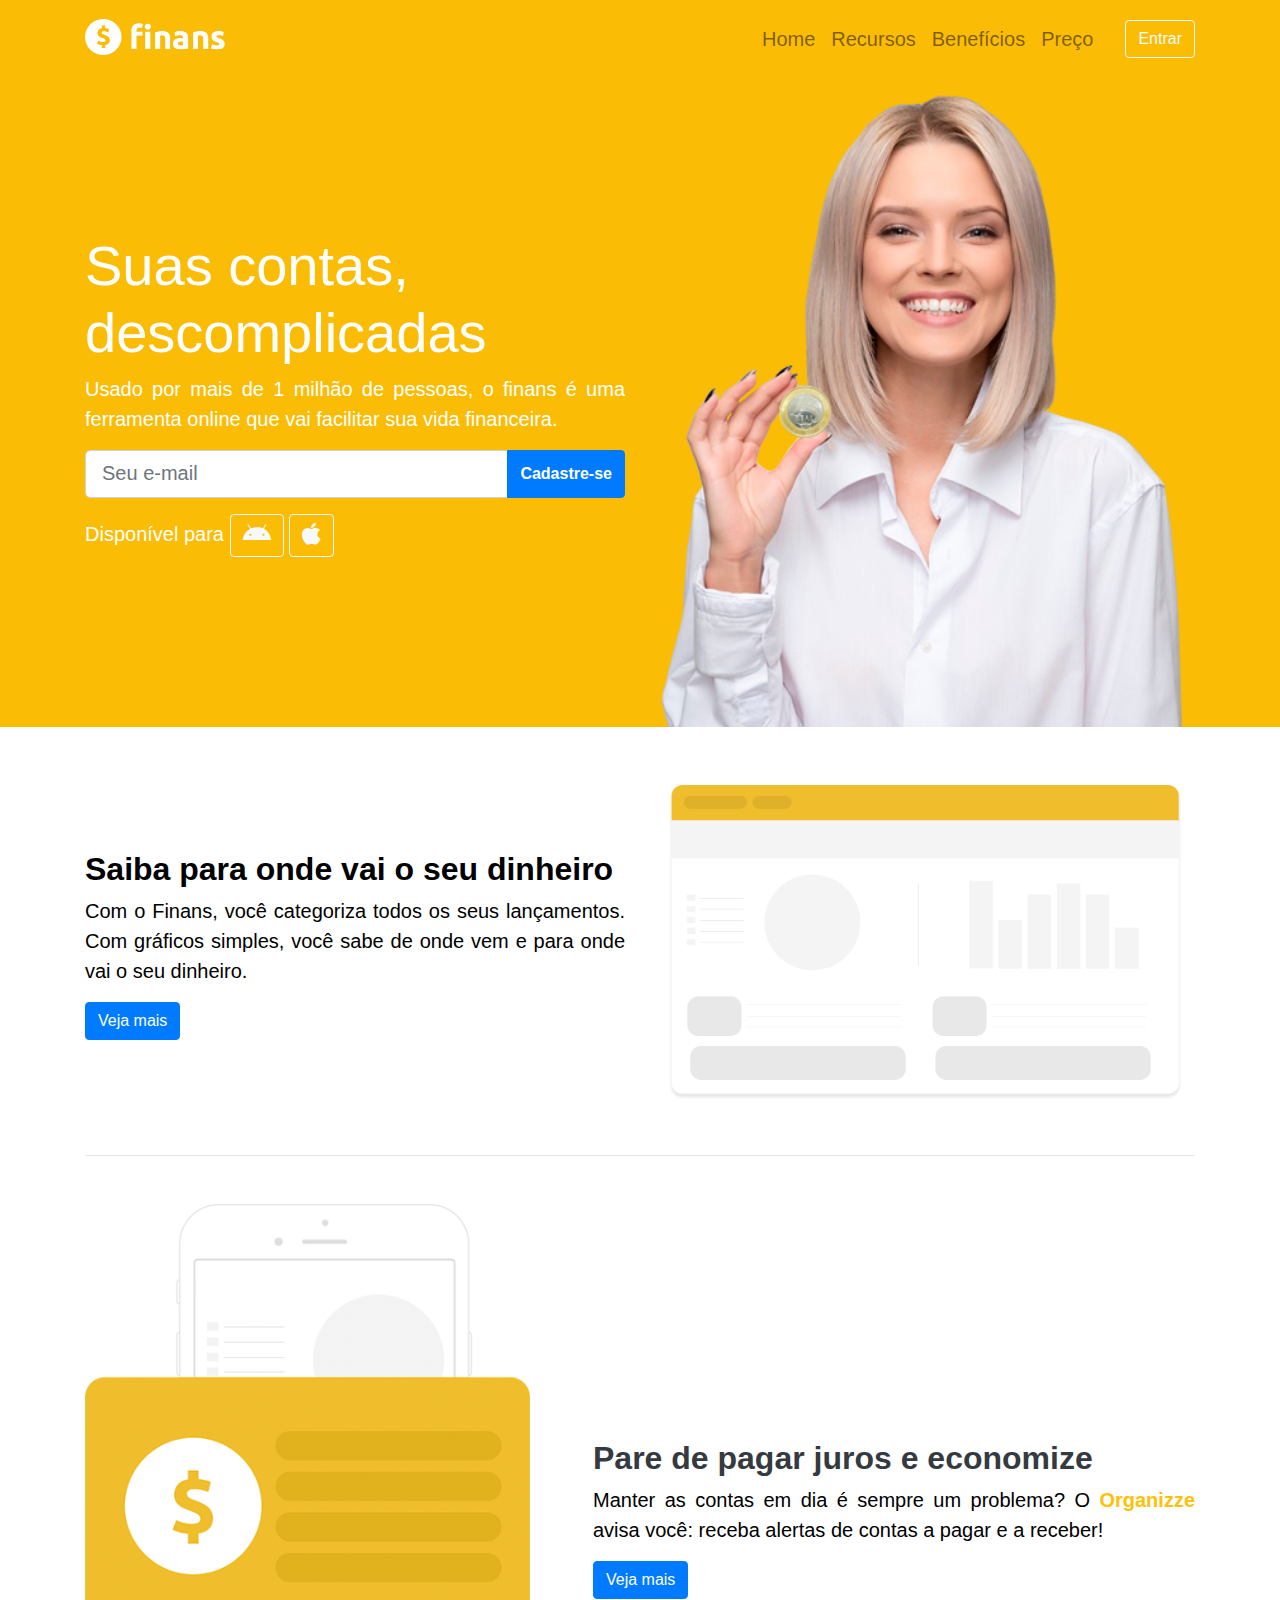
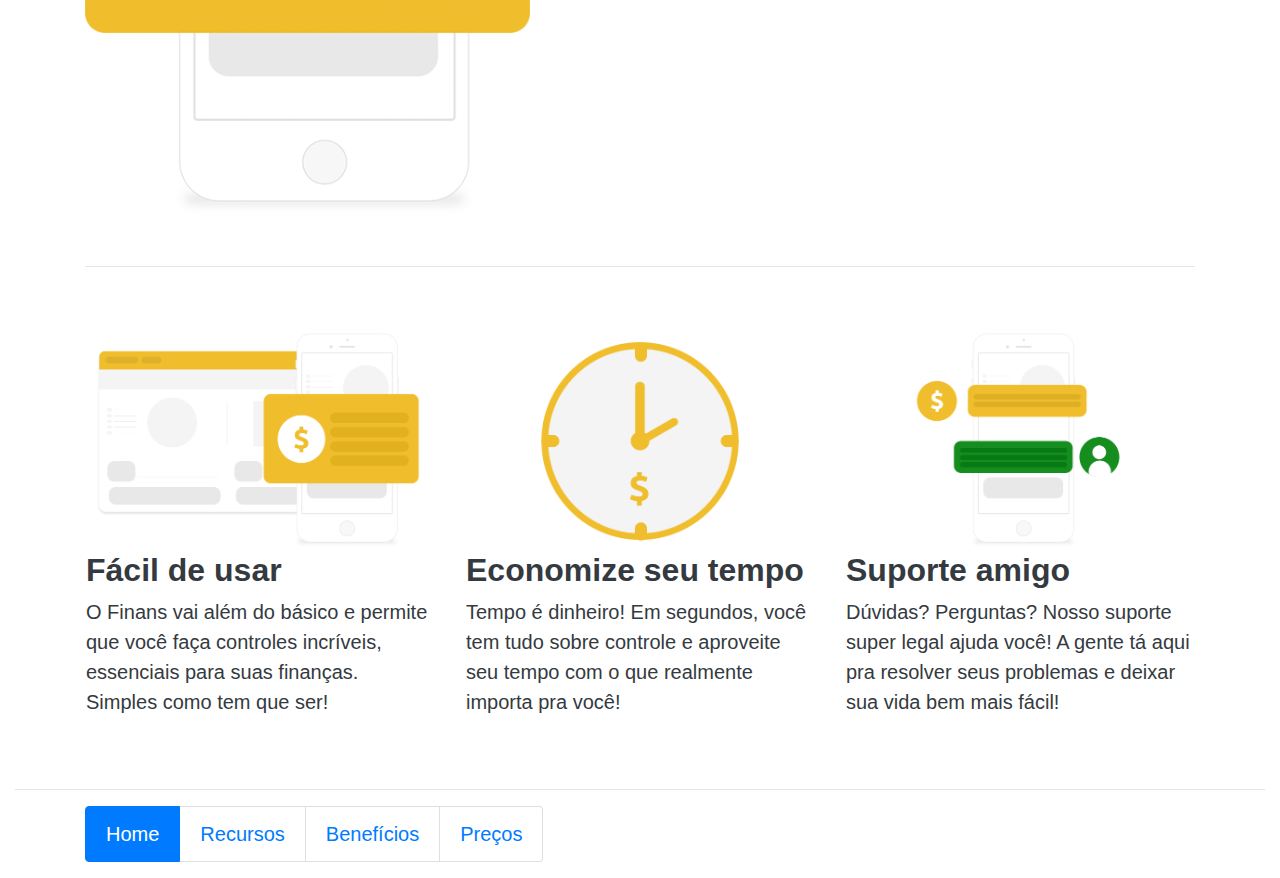
==== SextoProjeto-Bootstrap1/index.html @ 1397807d "Adição do sexto projeto, Bootstrap" ====
<!doctype html>
<html lang="pt-br">
    <head>

        <title>Finans - Economize Mais</title>

        <!-- Required meta tags -->
        <meta charset="utf-8">
        <meta name="viewport" content="width=device-width, initial-scale=1, shrink-to-fit=no">

        <!-- Bootstrap CSS -->
        <link rel="stylesheet" href="css/bootstrap.min.css">
        <link rel="stylesheet" href="fontawesome-free-5.12.1-web/css/all.min.css">
        <link rel="stylesheet" href="css/style.css">
        

      
    </head>
    
    <body>
        
        <div class="container-fluid c1">
        <nav class="navbar navbar-light navbar-expand-md">
            <div class="container pt-2  lead">
                <a href="#" class="navbar-brand" id="nav-brand">Finans</a>
                
                <button class="navbar-toggler"><span class="navbar-toggler-icon" data-toggle="collapse" data-target="#navegacao"></span></button>
                
                <div class="collapse navbar-collapse" id="navegacao">
                    <ul class="navbar-nav ml-auto">
                        <li class="nav-item">
                            <a href="#" class="nav-link">Home</a>
                        </li>
                        <li class="nav-item">
                            <a href="#" class="nav-link">Recursos</a>
                        </li>
                        <li class="nav-item">
                            <a href="#" class="nav-link">Benefícios</a>
                        </li>
                        <li class="nav-item">
                            <a href="#" class="nav-link">Preço</a>
                        </li>
                    </ul>
    
                <button class="btn btn-outline-light ml-md-4">Entrar</button>
                
                </div>    
            </div>
        </nav>
        
        <div class="container">
            <div class="row">
                <div class="col-md-6 d-flex align-items-center">
                    <div>
                    <h1 class="display-4 center">Suas contas, descomplicadas</h1>

                    <p class="lead text-justify">Usado por mais de 1 milhão de pessoas, o finans é uma ferramenta online que vai facilitar sua vida financeira.</p>


                    <form class="form-inline mb-3">
                        <div class="input-group w-100 p-0">
                            <input class="form-control form-control-lg col-md-10" type="email" placeholder="Seu e-mail" id="email">
                            <div class="input-group-append">
                                <button class="btn btn-primary font-weight-bold">Cadastre-se</button>
                            </div>
                        </div>
                    </form>

                    <span id="disponivel">
                        <h5 class="display-inline center">Disponível para
                            <button class="btn btn-outline-light"><i class="fab fa-android"></i></button>
                            <button class="btn btn-outline-light"><i class="fab fa-apple"></i></button>

                        </h5>
                    </span>
                    </div>
                </div> 

                <div class="col-md-6">
                    <img class="d-none d-md-block" src="imagens/capa-mulher.png">
                </div>

            </div>
                
            </div>

        </div>
        
        <div class="container-fluid c2 mt-5">
            <div class="container">
                <div class="row" style="">
                    <div class="col-md-6 d-flex align-items-center mb-4">
                        <div>
                            <h2 class="center font-weight-bold">Saiba para onde vai o seu dinheiro</h2>
                            <p class="text-justify lead">Com o Finans, você categoriza todos os seus lançamentos. Com gráficos simples, você sabe de onde vem e para onde vai o seu dinheiro.</p>
                            <div class="d-flex center">
                              <button class="btn btn-primary" style="text">Veja mais</button>
                            </div>
                        </div>
                    </div>
                    
                    <div class="col-md-6 d-flex align-items-center mb-4">
                        <img id="saiba" src="imagens/saiba.png">
                    </div>
                </div>
                <hr>
                
                <div class="row mt-5 mb-5 d-flex align-items-center">
                    <div class="col-md-5">
                        <img src="imagens/juros.png" alt="juros" id="juros">
                    </div>
                    <div class="col-md-7 pl-5 mt-3">
                        <h2 class="font-weight-bold text-dark center">Pare de pagar juros e economize</h2>
                        <p class="lead text-justify">Manter as contas em dia é sempre um problema? O <span class="text-warning font-weight-bold">Organizze</span> avisa você: receba alertas de contas a pagar e a receber!</p>
                        <div class="d-flex center">
                            <button class="btn btn-primary">Veja mais</button>
                        </div>
                    </div>
                </div>
                <hr>
                
                <div class="row mt-5">
                    <div class="col-md-4 p-3 text-dark mb-4 vantagens"> 
                        <img src="imagens/facil.png" alt="facil">
                        <h2 class="font-weight-bold center">Fácil de usar</h2>
                        <p class="lead">O Finans vai além do básico e permite que você faça controles incríveis, essenciais para suas finanças. Simples como tem que ser!</p>
                    </div>
                    <div class="col-md-4 p-3 text-dark mb-4 vantagens">
                        <img src="imagens/economize.png" alt="facil">
                        <h2 class="font-weight-bold center">Economize seu tempo</h2>
                        <p class="lead">Tempo é dinheiro! Em segundos, você tem tudo sobre controle e aproveite seu tempo com o que realmente importa pra você!</p>
                    </div>
                    <div class="col-md-4 p-3 text-dark mb-4 vantagens">
                        <img src="imagens/suporte.png" alt="facil">
                        <h2 class="font-weight-bold center">Suporte amigo</h2>
                        <p class="lead">Dúvidas? Perguntas? Nosso suporte super legal ajuda você! A gente tá aqui pra resolver seus problemas e deixar sua vida bem mais fácil!</p>
                    </div>
                </div>
                
            </div>
            <hr>
            <footer class="container lead pb-3">
                <ul class="list-group list-group-horizontal-md">
                    <li class="list-group-item active">
                        <a href="#">Home</a>
                    </li>
                    <li class="list-group-item">
                        <a href="#">Recursos</a>
                    </li>
                    <li class="list-group-item">
                        <a href="#">Benefícios</a>
                    </li>
                    <li class="list-group-item">
                        <a href="#">Preços</a>
                    </li>
                </ul>
            </footer>
        </div>
        

      
        <!-- Optional JavaScript -->
        <!-- jQuery first, then Popper.js, then Bootstrap JS -->
        <script src="https://code.jquery.com/jquery-3.3.1.slim.min.js" integrity="sha384-q8i/X+965DzO0rT7abK41JStQIAqVgRVzpbzo5smXKp4YfRvH+8abtTE1Pi6jizo" crossorigin="anonymous"></script>
        <script src="https://cdnjs.cloudflare.com/ajax/libs/popper.js/1.14.3/umd/popper.min.js" integrity="sha384-ZMP7rVo3mIykV+2+9J3UJ46jBk0WLaUAdn689aCwoqbBJiSnjAK/l8WvCWPIPm49" crossorigin="anonymous"></script>
        <script src="js/bootstrap.min.js"></script>
    </body>
</html>
---- SextoProjeto-Bootstrap1/css/style.css ----
body {
    font-family: "Helvetica";
    color: white;
    
}

#nav-brand {
    background: url(../imagens/logo.png) no-repeat;
    width: 140px;
    background-size: 140px;
    text-indent: -3000px;
}

.c1 {
    background: #FABC04;
}

.c2 {
    color: black;
}

.fab {
    font-size: 25px;
}

img {
    width: inherit;
}

footer .active a {
    color: white;
}


@media (max-width: 768px) {
    
    .center {
        text-align: center;
        justify-content: center;
    }
    
    .vantagens {
    background-color: rgb(151, 159, 164,0.15);
    border-radius: 30px;
}
}
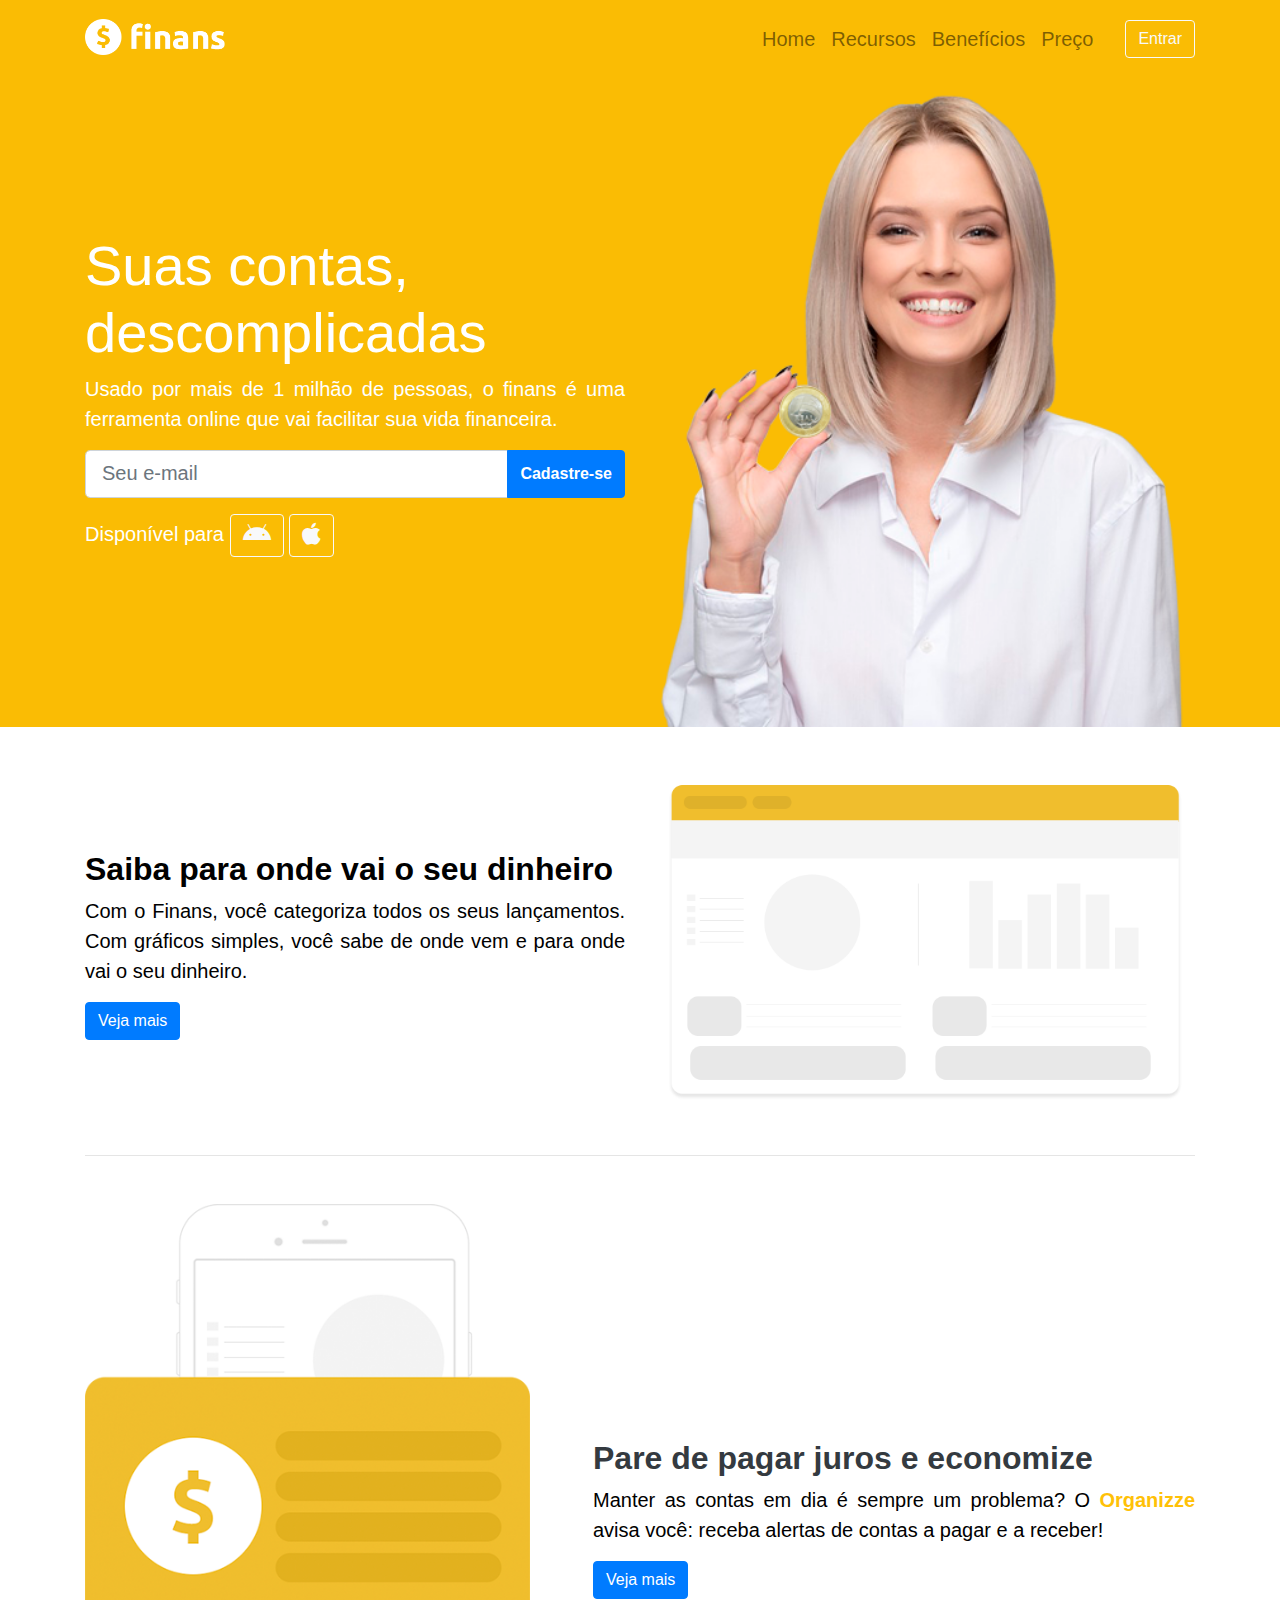
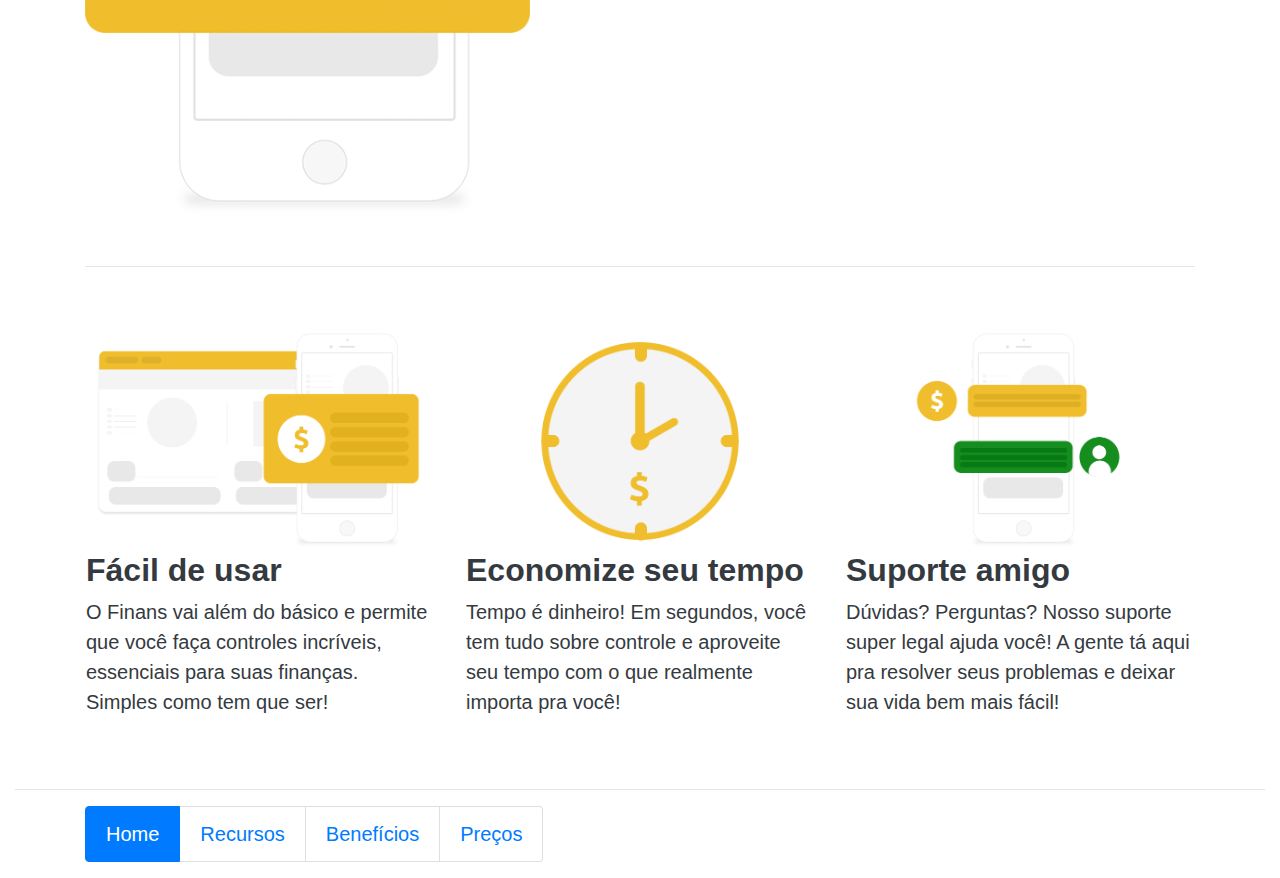
==== commit e77260f8: "Adicao oitavo projeto" ====
--- a/SextoProjeto-Bootstrap1/index.html
+++ b/SextoProjeto-Bootstrap1/index.html
@@ -10,7 +10,7 @@
 
         <!-- Bootstrap CSS -->
         <link rel="stylesheet" href="css/bootstrap.min.css">
-        <link rel="stylesheet" href="fontawesome-free-5.12.1-web/css/all.min.css">
+        <link rel="stylesheet" href="https://use.fontawesome.com/releases/v5.12.1/css/all.css">
         <link rel="stylesheet" href="css/style.css">
         
 
